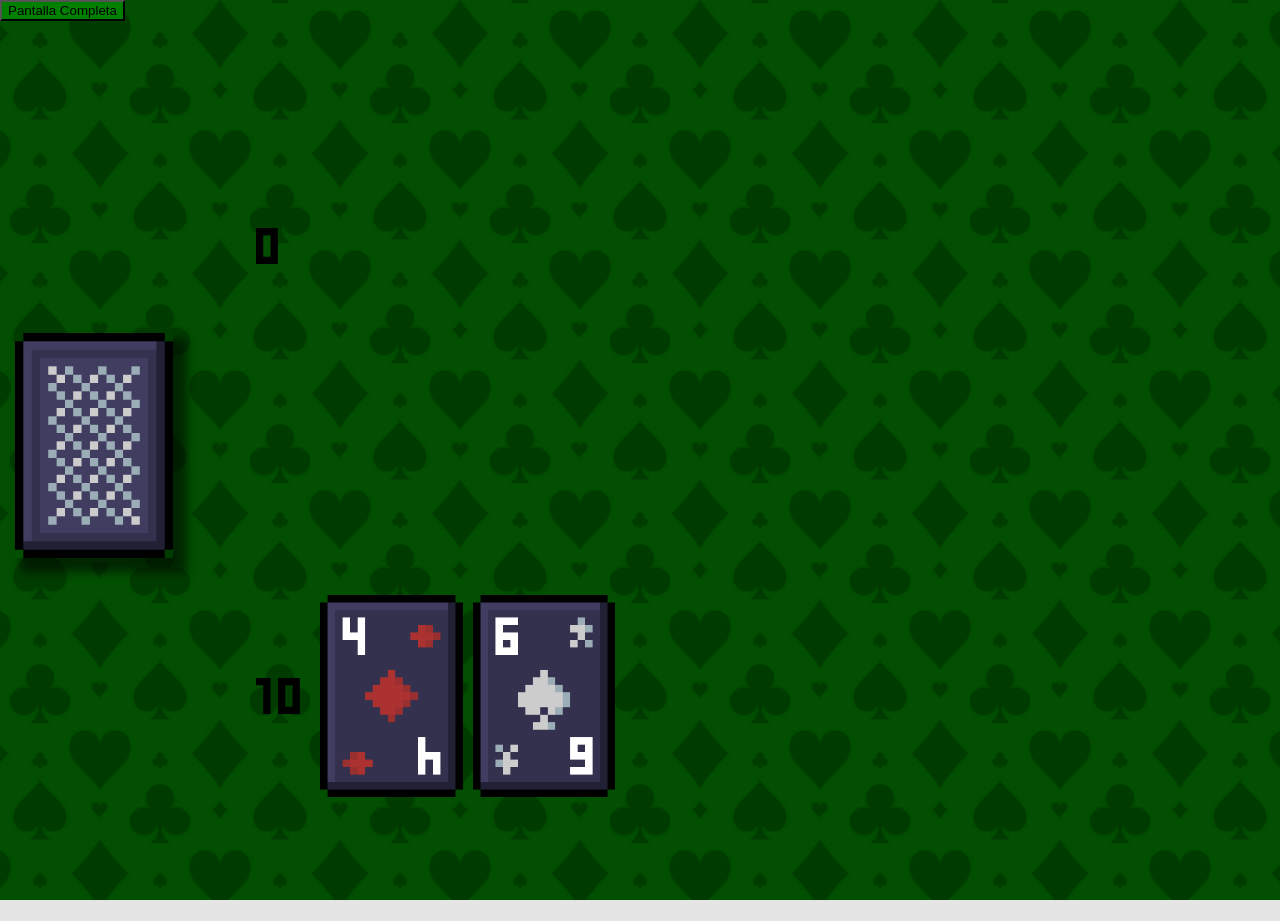
==== index.html @ 50bfa96a "Initial Commit" ====
<!DOCTYPE html>
<html lang="en">
  <head>
    <meta charset="UTF-8" />
    <meta name="viewport" content="width=device-width, initial-scale=1.0" />
    <title>BlackJack - The Game</title>
    <link rel="stylesheet" href="css/style.css" />
    <link rel="stylesheet" href="css/buttons.css" />
    <script src="js/game.js" type="module"></script>
    <script
      src="https://code.jquery.com/jquery-3.7.1.min.js"
      integrity="sha256-/JqT3SQfawRcv/BIHPThkBvs0OEvtFFmqPF/lYI/Cxo="
      crossorigin="anonymous"
    ></script>
    <link rel="preconnect" href="https://fonts.googleapis.com" />
    <link rel="preconnect" href="https://fonts.gstatic.com" crossorigin />
    <link
      href="https://fonts.googleapis.com/css2?family=Micro+5&family=Pixelify+Sans:wght@400..700&display=swap"
      rel="stylesheet"
    />
  </head>
  <body>
    <button id="fullscreen-btn" style="background-color: green">Pantalla Completa</button>
    
    <div id="cards-deck">
      <img src="./assets/cards/BACK.png" alt="" />
    </div>

    <div id="buttons" class="">
      <div class="pixel2" id="ask-btn">Pedir Carta</div>
      <div class="pixel2" id="stop-btn">Plantarse</div>
    </div>

    <div class="container-crupier">
      <div class="card-container" id="container-crupier"></div>

      <div class="score-container">
        <p class="score" id="crupier-score">0</p>
      </div>
    </div>
    <div class="container-player">
      <div class="card-container" id="container-player"></div>
      <div class="score-container">
        <p class="score" id="player-score">0</p>
      </div>
    </div>
    <script>
        document.getElementById('fullscreen-btn').addEventListener('click', () => {
            if (!document.fullscreenElement) {
                document.documentElement.requestFullscreen();
            } else {
                if (document.exitFullscreen) {
                    document.exitFullscreen();
                }
            }
        });
    </script>
  </body>
</html>
---- css/style.css ----
body {
    margin: 0;
    padding: 0;
    font-family: "Roboto", sans-serif;
    background: url("/assets/bg.jpg") no-repeat center center fixed;
    background-size: cover;
    background-color: rgba(0, 0, 0, 0.1 );
}


.container-crupier {
  display: flex;
  justify-content: center;
  align-items: center;
  height: 50vh;
}

.container-player {
  display: flex;
  justify-content: center;
  align-items: center;
  height: 50vh;
}

#cards-deck {
  display: flex;
  justify-content: left;
  align-items: left;
  height: 25%;
  position: absolute;
  top: 37%;
  margin-left: 15px;
  -webkit-box-shadow: 10px 10px 9px 4px rgba(0, 0, 0, 0.52);
  -moz-box-shadow: 10px 10px 9px 4px rgba(0, 0, 0, 0.52);
  box-shadow: 10px 10px 9px 4px rgba(0, 0, 0, 0.52);
}

#buttons{
  display: none;
}

#buttons.active {
  display: flex;
  justify-content: flex-end;
  align-items: flex-end;
  height: 25%;
  position: absolute;
  top: 30%;
  right: 15px;
}
#buttons img {
  height: 100%;
  width: auto;
}

.card-container {
  display: flex;
  flex-direction: row;
  gap: 10px;
  //border: 2px solid red;
  height: 45%;
  width: 100%;
  margin-left: 25%;
}

.card {
  height: 100%;
}

.card img {
  height: 100%;
  width: auto;
}

.score-container {
  font-family: "Micro 5", serif;
  font-size: 5em;
  position: absolute;
  display: flex;
  left: 20%;
  justify-content: left;
}

.score {
}
---- css/buttons.css ----
.pixel,
.pixel2 {
  font-size: 35px;
  color: white;
  height: auto;
  margin: 10px;
  font-family: "Micro 5", serif;
  margin-right: 15 px;
  position: relative;
  display: inline-block;
  vertical-align: top;
  text-transform: uppercase;

  cursor: pointer;

  -webkit-touch-callout: none;
  -webkit-user-select: none;
  -khtml-user-select: none;
  -moz-user-select: none;
  -ms-user-select: none;
  user-select: none;
}

.pixel:active,
.pixel2:active {
  top: 2px;
}

.pixel2 {
  position: relative;
  display: block;
  margin: 15px;
  font-family: "Micro 5", serif;
  text-transform: uppercase;

  font-size: 35px;
  color: white;
}

.pixel2::before {
  content: "";
  display: block;
  position: absolute;
  top: 10px;
  bottom: 10px;
  left: -10px;
  right: -10px;
  background: black;
  z-index: -1;
}

.pixel2::after {
  content: "";
  display: block;
  position: absolute;
  top: 4px;
  bottom: 4px;
  left: -6px;
  right: -6px;
  background: black;
  z-index: -1;
}

.pixel2 {
  padding: 10px 10px;
  position: relative;
  background: black;
  width: auto;
  z-index: 2;
}

#ask-btn {
    background:rgb(111, 215, 102);
    border: 2px solid rgb(111, 215, 102);
}

#stop-btn {
    background:rgb(215, 102, 102);
    border: 2px solid rgb(215, 102, 102);
}
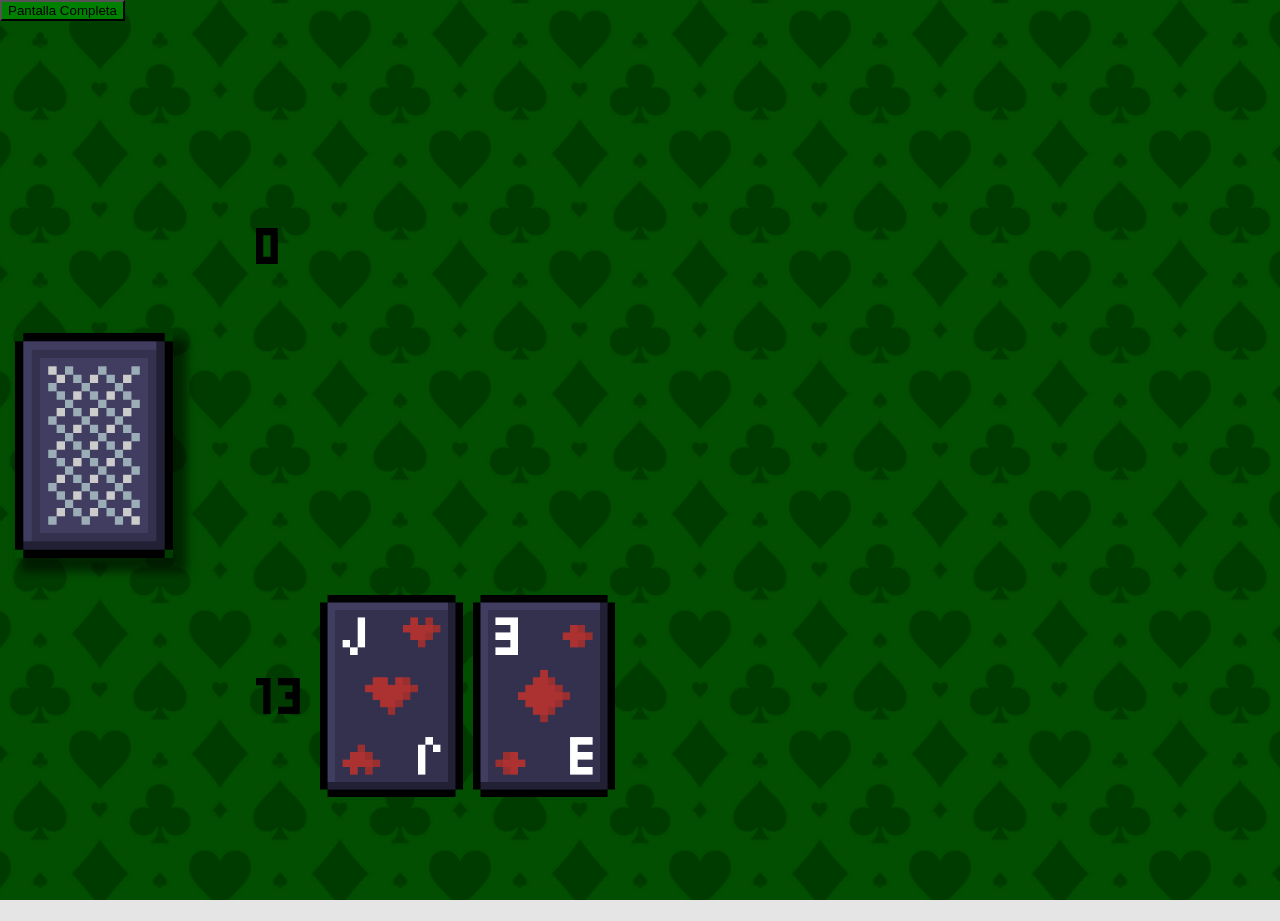
==== commit ffbab243: "FIXED: BG" ====
--- a/index.html
+++ b/index.html
@@ -20,6 +20,8 @@
     />
   </head>
   <body>
+    
+    <img src="./assets/bg.jpg" alt="" srcset="" style="position: absolute; width: 100%; height: 100%; z-index: -1; object-fit: cover;">
     <button id="fullscreen-btn" style="background-color: green">Pantalla Completa</button>
     
     <div id="cards-deck">
--- a/css/style.css
+++ b/css/style.css
@@ -1,12 +1,13 @@
 body {
-    margin: 0;
-    padding: 0;
-    font-family: "Roboto", sans-serif;
-    background: url("/assets/bg.jpg") no-repeat center center fixed;
-    background-size: cover;
-    background-color: rgba(0, 0, 0, 0.1 );
+  margin: 0;
+  padding: 0;
+  font-family: "Roboto", sans-serif;
+  background-size: cover;
+  background-color: rgba(0, 0, 0, 0.1);
+  margin: 0;
+  overflow: hidden;
+  height: 100vh;
 }
-
 
 .container-crupier {
   display: flex;
@@ -35,7 +36,7 @@
   box-shadow: 10px 10px 9px 4px rgba(0, 0, 0, 0.52);
 }
 
-#buttons{
+#buttons {
   display: none;
 }
 
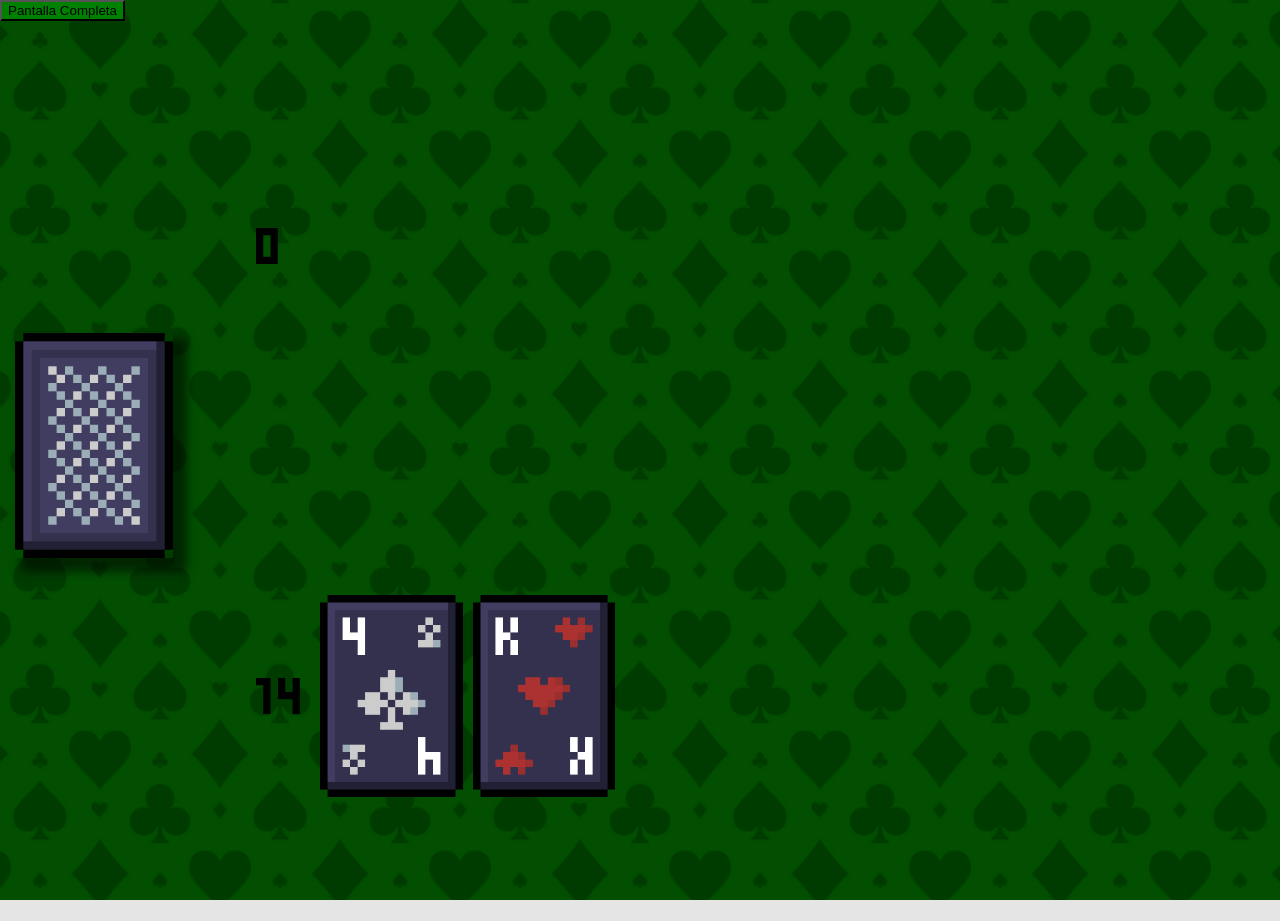
==== commit 64ed9fcf: "ADD: Sounds and music" ====
--- a/index.html
+++ b/index.html
@@ -20,10 +20,22 @@
     />
   </head>
   <body>
-    
-    <img src="./assets/bg.jpg" alt="" srcset="" style="position: absolute; width: 100%; height: 100%; z-index: -1; object-fit: cover;">
-    <button id="fullscreen-btn" style="background-color: green">Pantalla Completa</button>
-    
+    <img
+      src="./assets/bg.jpg"
+      alt=""
+      srcset=""
+      style="
+        position: absolute;
+        width: 100%;
+        height: 100%;
+        z-index: -1;
+        object-fit: cover;
+      "
+    />
+    <button id="fullscreen-btn" style="background-color: green">
+      Pantalla Completa
+    </button>
+
     <div id="cards-deck">
       <img src="./assets/cards/BACK.png" alt="" />
     </div>
@@ -47,14 +59,16 @@
       </div>
     </div>
     <script>
-        document.getElementById('fullscreen-btn').addEventListener('click', () => {
-            if (!document.fullscreenElement) {
-                document.documentElement.requestFullscreen();
-            } else {
-                if (document.exitFullscreen) {
-                    document.exitFullscreen();
-                }
+      document
+        .getElementById("fullscreen-btn")
+        .addEventListener("click", () => {
+          if (!document.fullscreenElement) {
+            document.documentElement.requestFullscreen();
+          } else {
+            if (document.exitFullscreen) {
+              document.exitFullscreen();
             }
+          }
         });
     </script>
   </body>
--- a/css/buttons.css
+++ b/css/buttons.css
@@ -5,7 +5,7 @@
   height: auto;
   margin: 10px;
   font-family: "Micro 5", serif;
-  margin-right: 15 px;
+  margin-right: 25 px;
   position: relative;
   display: inline-block;
   vertical-align: top;
@@ -19,6 +19,10 @@
   -moz-user-select: none;
   -ms-user-select: none;
   user-select: none;
+}
+
+.pixel,.pixel2:hover {
+scale: 1.1;
 }
 
 .pixel:active,
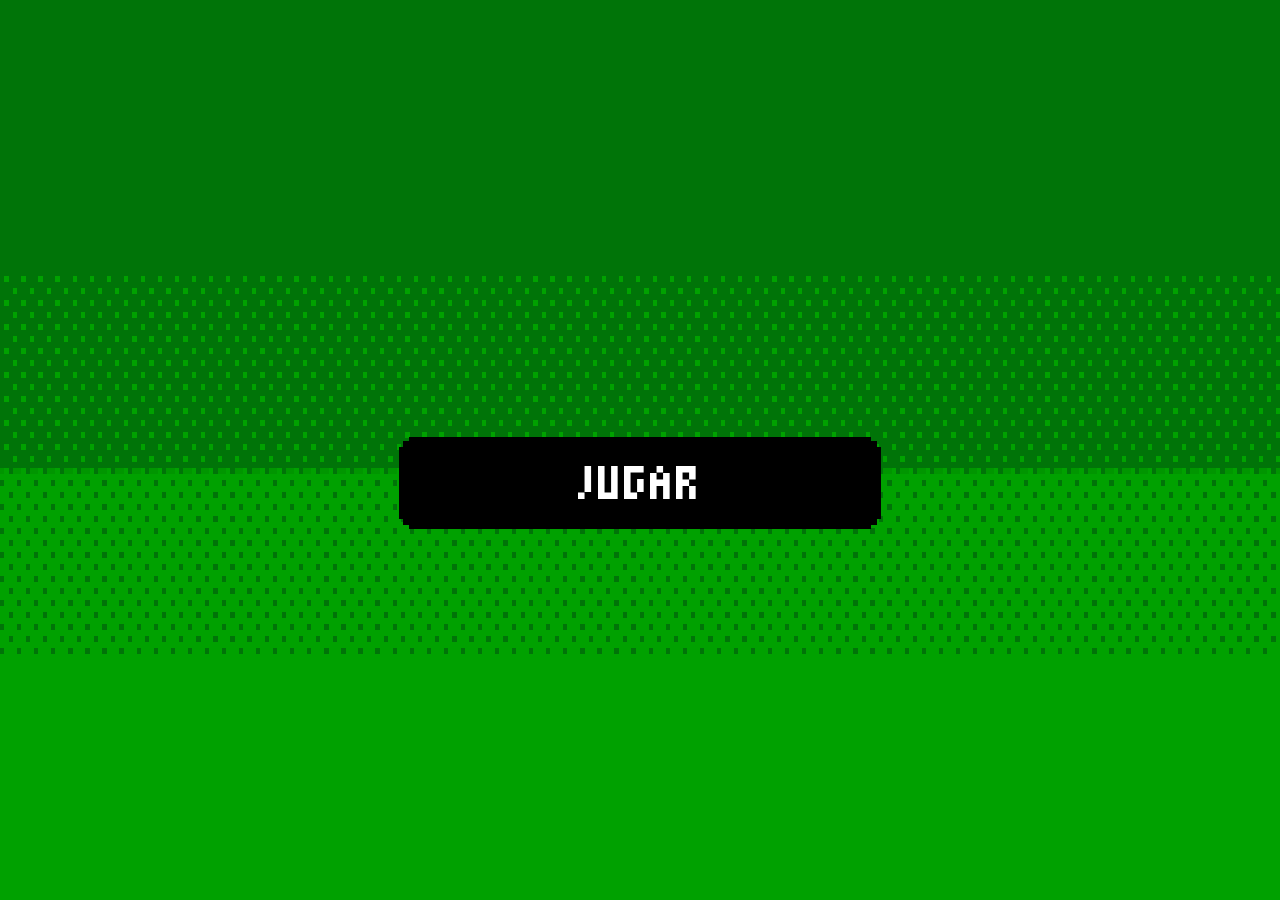
==== commit 4fe7a4e1: "UPDATE: Responsive changes" ====
--- a/index.html
+++ b/index.html
@@ -1,75 +1,26 @@
 <!DOCTYPE html>
 <html lang="en">
-  <head>
-    <meta charset="UTF-8" />
-    <meta name="viewport" content="width=device-width, initial-scale=1.0" />
-    <title>BlackJack - The Game</title>
-    <link rel="stylesheet" href="css/style.css" />
-    <link rel="stylesheet" href="css/buttons.css" />
-    <script src="js/game.js" type="module"></script>
-    <script
-      src="https://code.jquery.com/jquery-3.7.1.min.js"
-      integrity="sha256-/JqT3SQfawRcv/BIHPThkBvs0OEvtFFmqPF/lYI/Cxo="
-      crossorigin="anonymous"
-    ></script>
-    <link rel="preconnect" href="https://fonts.googleapis.com" />
+<head>
+  <meta charset="UTF-8">
+  <meta name="viewport" content="width=device-width, initial-scale=1.0">
+  <title>BlackJack - The Game</title>
+  <link rel="stylesheet" href="css/buttons.css" />
+  <link rel="stylesheet" href="css/menu.css">
+  <link rel="preconnect" href="https://fonts.googleapis.com" />
     <link rel="preconnect" href="https://fonts.gstatic.com" crossorigin />
     <link
       href="https://fonts.googleapis.com/css2?family=Micro+5&family=Pixelify+Sans:wght@400..700&display=swap"
       rel="stylesheet"
     />
-  </head>
-  <body>
-    <img
-      src="./assets/bg.jpg"
-      alt=""
-      srcset=""
-      style="
-        position: absolute;
-        width: 100%;
-        height: 100%;
-        z-index: -1;
-        object-fit: cover;
-      "
-    />
-    <button id="fullscreen-btn" style="background-color: green">
-      Pantalla Completa
-    </button>
-
-    <div id="cards-deck">
-      <img src="./assets/cards/BACK.png" alt="" />
-    </div>
-
-    <div id="buttons" class="">
-      <div class="pixel2" id="ask-btn">Pedir Carta</div>
-      <div class="pixel2" id="stop-btn">Plantarse</div>
-    </div>
-
-    <div class="container-crupier">
-      <div class="card-container" id="container-crupier"></div>
-
-      <div class="score-container">
-        <p class="score" id="crupier-score">0</p>
-      </div>
-    </div>
-    <div class="container-player">
-      <div class="card-container" id="container-player"></div>
-      <div class="score-container">
-        <p class="score" id="player-score">0</p>
-      </div>
-    </div>
-    <script>
-      document
-        .getElementById("fullscreen-btn")
-        .addEventListener("click", () => {
-          if (!document.fullscreenElement) {
-            document.documentElement.requestFullscreen();
-          } else {
-            if (document.exitFullscreen) {
-              document.exitFullscreen();
-            }
-          }
-        });
-    </script>
-  </body>
-</html>
+    <script type="module" src="./js/menu.js"></script>
+</head>
+<body>
+  <img src="/assets/bg-menu.png" alt="" srcset="" class="bg">
+  <div class="pixel2" id="play-btn">JUGAR</div>
+  <script
+      src="https://code.jquery.com/jquery-3.7.1.min.js"
+      integrity="sha256-/JqT3SQfawRcv/BIHPThkBvs0OEvtFFmqPF/lYI/Cxo="
+      crossorigin="anonymous"
+    ></script>
+</body>
+</html>
--- a/css/menu.css
+++ b/css/menu.css
@@ -0,0 +1,27 @@
+.bg {
+    z-index: -1;
+    position: absolute;
+    top: 0;
+    left: 0;
+    width: 100vw;
+    height: 100vh;
+    
+    background-image: url(./assets/bg-menu.jpg);
+    background-size: contain;
+    background-repeat: no-repeat;
+    background-position: center;
+    
+    image-rendering: pixelated;
+    image-rendering: crisp-edges;
+}
+
+.pixel2 {
+    display: flex;
+    width:35%;
+    justify-content: center;
+    align-items: center;
+    margin: 0 auto;
+    align-self: center;
+    margin-top: 48.5vh;
+    font-size: 4.5em;
+}
